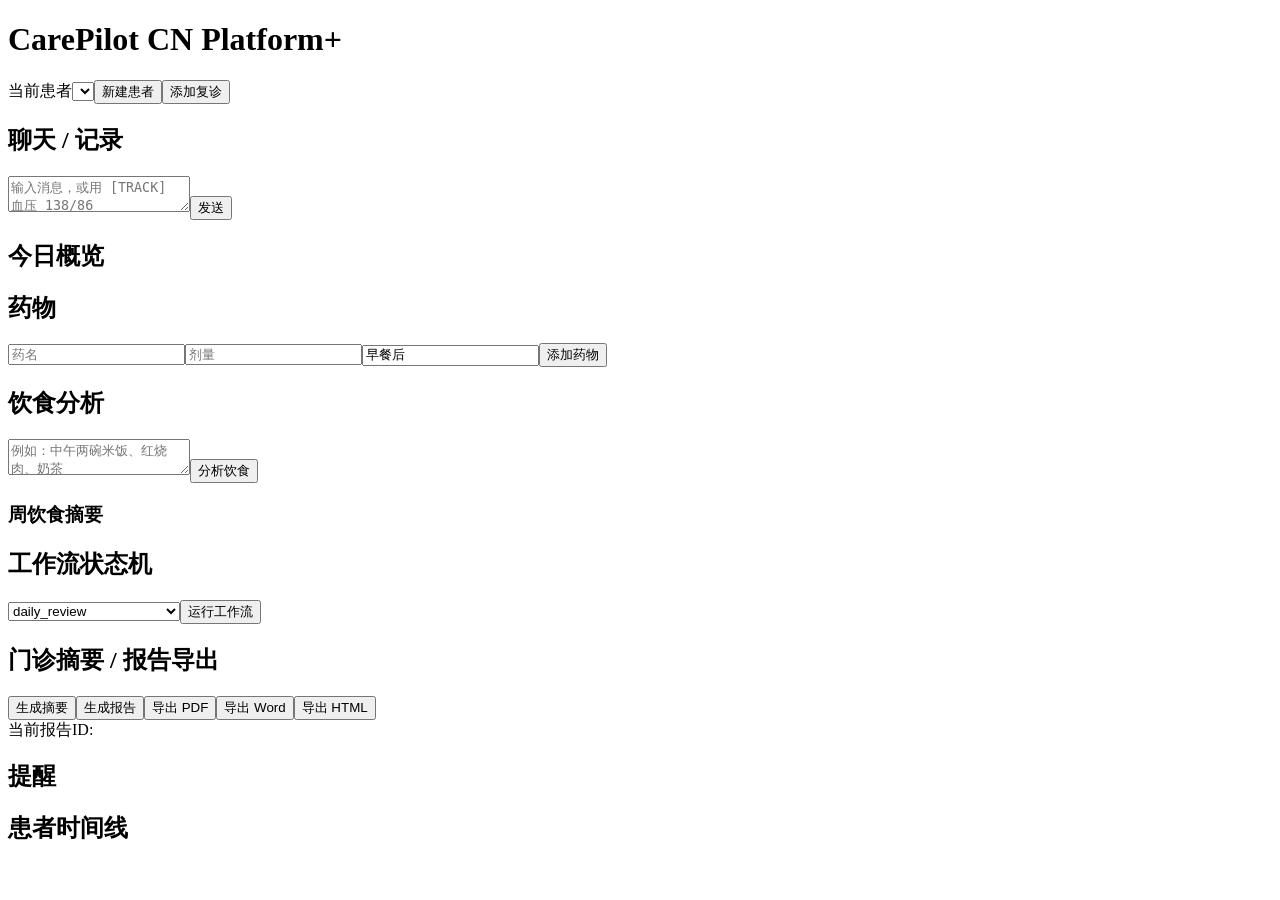
==== apps/api/app/static/index.html @ d2805d92 "Add files via upload" ====
<!doctype html><html lang="zh-CN"><head><meta charset="utf-8"><meta name="viewport" content="width=device-width, initial-scale=1"><title>CarePilot CN Platform+</title><link rel="stylesheet" href="/static/styles.css"></head><body><div class="wrap"><h1>CarePilot CN Platform+</h1><div class="row"><label>当前患者</label><select id="patientSelect" onchange="onPatientChange(this.value)"></select><button onclick="createPatient()">新建患者</button><button onclick="createFollowup()">添加复诊</button></div><div class="grid"><section><h2>聊天 / 记录</h2><textarea id="chatInput" placeholder="输入消息，或用 [TRACK] 血压 138/86"></textarea><button onclick="sendChat()">发送</button><pre id="chatReply"></pre></section><section><h2>今日概览</h2><pre id="today"></pre></section><section><h2>药物</h2><input id="medName" placeholder="药名"><input id="medDose" placeholder="剂量"><input id="medSchedule" value="早餐后"><button onclick="addMedication()">添加药物</button><pre id="medications"></pre></section><section><h2>饮食分析</h2><textarea id="mealDesc" placeholder="例如：中午两碗米饭、红烧肉、奶茶"></textarea><button onclick="analyzeMeal()">分析饮食</button><pre id="mealResult"></pre><h3>周饮食摘要</h3><pre id="mealSummary"></pre></section><section><h2>工作流状态机</h2><select id="wfType"><option value="daily_review">daily_review</option><option value="medication_reconciliation">medication_reconciliation</option><option value="previsit_digest">previsit_digest</option></select><button onclick="runWorkflow()">运行工作流</button><pre id="workflowResult"></pre></section><section><h2>门诊摘要 / 报告导出</h2><button onclick="genDigest()">生成摘要</button><button onclick="genReport()">生成报告</button><button onclick="exportReport('pdf')">导出 PDF</button><button onclick="exportReport('docx')">导出 Word</button><button onclick="exportReport('html')">导出 HTML</button><div>当前报告ID: <span id="reportId"></span></div><pre id="digest"></pre><pre id="report"></pre></section><section><h2>提醒</h2><pre id="reminders"></pre></section><section><h2>患者时间线</h2><pre id="timeline"></pre></section></div></div><script src="/static/app.js"></script></body></html>
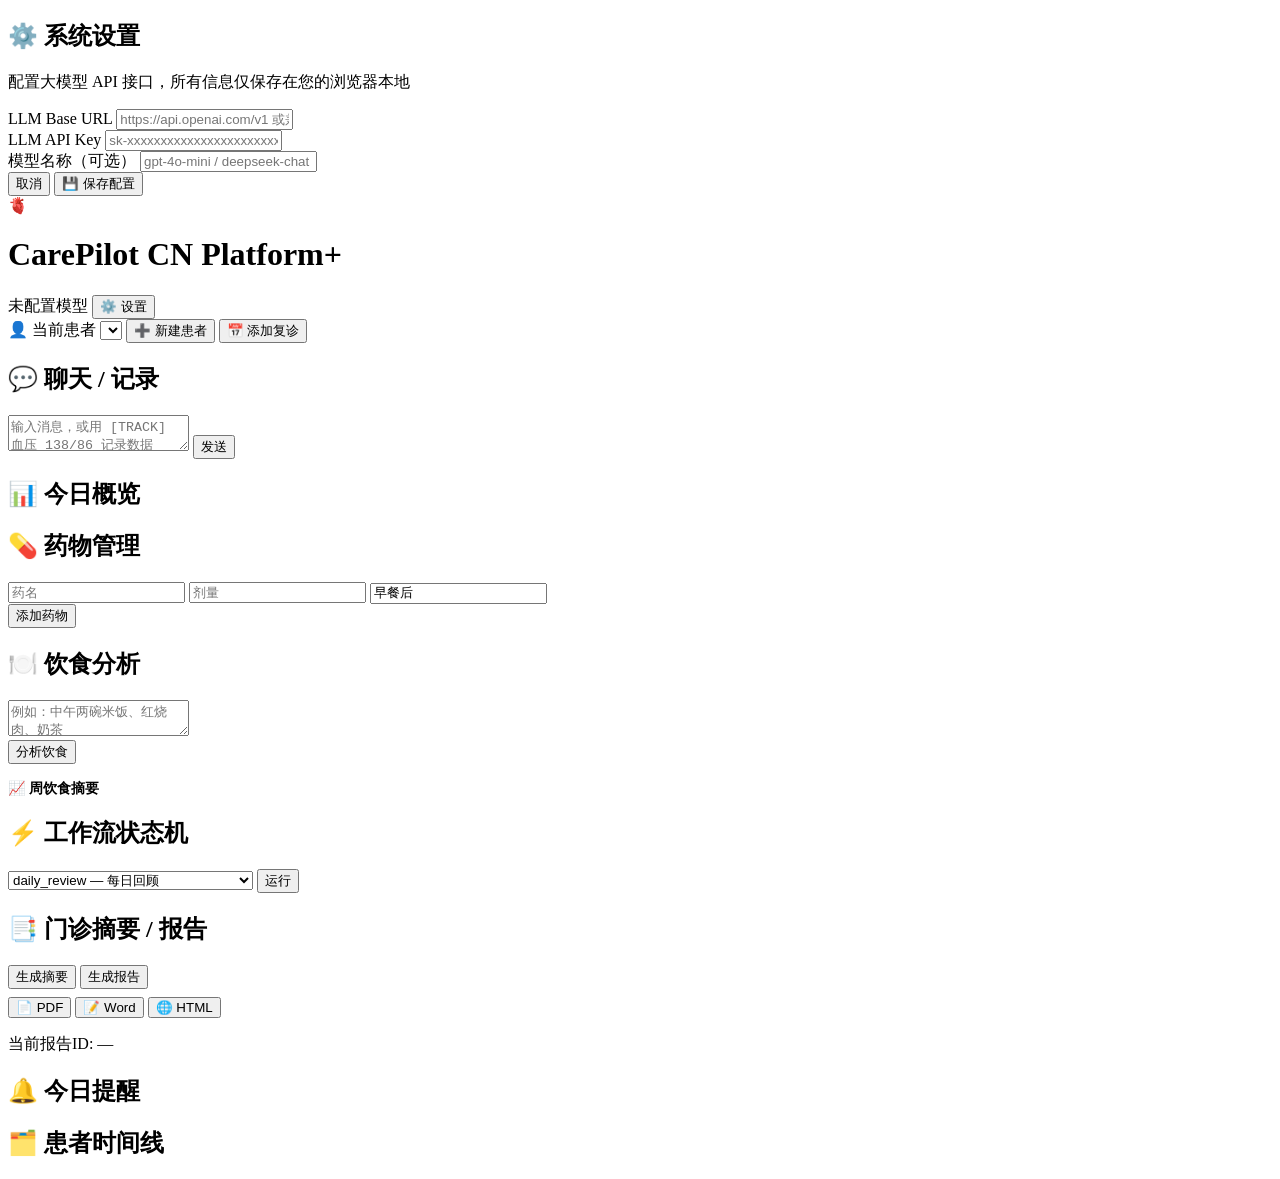
==== commit 7cd0d98f: "Add files via upload" ====
--- a/apps/api/app/static/index.html
+++ b/apps/api/app/static/index.html
@@ -1 +1,174 @@
-<!doctype html><html lang="zh-CN"><head><meta charset="utf-8"><meta name="viewport" content="width=device-width, initial-scale=1"><title>CarePilot CN Platform+</title><link rel="stylesheet" href="/static/styles.css"></head><body><div class="wrap"><h1>CarePilot CN Platform+</h1><div class="row"><label>当前患者</label><select id="patientSelect" onchange="onPatientChange(this.value)"></select><button onclick="createPatient()">新建患者</button><button onclick="createFollowup()">添加复诊</button></div><div class="grid"><section><h2>聊天 / 记录</h2><textarea id="chatInput" placeholder="输入消息，或用 [TRACK] 血压 138/86"></textarea><button onclick="sendChat()">发送</button><pre id="chatReply"></pre></section><section><h2>今日概览</h2><pre id="today"></pre></section><section><h2>药物</h2><input id="medName" placeholder="药名"><input id="medDose" placeholder="剂量"><input id="medSchedule" value="早餐后"><button onclick="addMedication()">添加药物</button><pre id="medications"></pre></section><section><h2>饮食分析</h2><textarea id="mealDesc" placeholder="例如：中午两碗米饭、红烧肉、奶茶"></textarea><button onclick="analyzeMeal()">分析饮食</button><pre id="mealResult"></pre><h3>周饮食摘要</h3><pre id="mealSummary"></pre></section><section><h2>工作流状态机</h2><select id="wfType"><option value="daily_review">daily_review</option><option value="medication_reconciliation">medication_reconciliation</option><option value="previsit_digest">previsit_digest</option></select><button onclick="runWorkflow()">运行工作流</button><pre id="workflowResult"></pre></section><section><h2>门诊摘要 / 报告导出</h2><button onclick="genDigest()">生成摘要</button><button onclick="genReport()">生成报告</button><button onclick="exportReport('pdf')">导出 PDF</button><button onclick="exportReport('docx')">导出 Word</button><button onclick="exportReport('html')">导出 HTML</button><div>当前报告ID: <span id="reportId"></span></div><pre id="digest"></pre><pre id="report"></pre></section><section><h2>提醒</h2><pre id="reminders"></pre></section><section><h2>患者时间线</h2><pre id="timeline"></pre></section></div></div><script src="/static/app.js"></script></body></html>+<!doctype html>
+<html lang="zh-CN">
+<head>
+  <meta charset="utf-8">
+  <meta name="viewport" content="width=device-width, initial-scale=1">
+  <meta name="description" content="CarePilot CN Platform+ — 慢病智能管理平台，集成 AI 对话、健康追踪、饮食分析和临床摘要生成">
+  <title>CarePilot CN Platform+</title>
+  <link rel="stylesheet" href="/static/styles.css">
+</head>
+<body>
+  <!-- ===== Toast Container ===== -->
+  <div id="toastContainer" class="toast-container"></div>
+
+  <!-- ===== Settings Overlay ===== -->
+  <div id="settingsOverlay" class="settings-overlay" onclick="if(event.target===this)closeSettings()">
+    <div class="settings-panel">
+      <h2>⚙️ 系统设置</h2>
+      <p class="subtitle">配置大模型 API 接口，所有信息仅保存在您的浏览器本地</p>
+      <div class="field">
+        <label for="llmBaseUrl">LLM Base URL</label>
+        <input id="llmBaseUrl" type="url" placeholder="https://api.openai.com/v1 或兼容端点">
+      </div>
+      <div class="field">
+        <label for="llmApiKey">LLM API Key</label>
+        <input id="llmApiKey" type="password" placeholder="sk-xxxxxxxxxxxxxxxxxxxxxxxx">
+      </div>
+      <div class="field">
+        <label for="llmModel">模型名称（可选）</label>
+        <input id="llmModel" type="text" placeholder="gpt-4o-mini / deepseek-chat / qwen-plus">
+      </div>
+      <div id="settingsStatus" class="settings-status"></div>
+      <div class="btn-row">
+        <button class="btn-ghost" onclick="closeSettings()">取消</button>
+        <button id="btnSaveConfig" onclick="saveLLMConfig()">💾 保存配置</button>
+      </div>
+    </div>
+  </div>
+
+  <!-- ===== App Shell ===== -->
+  <div class="app-shell">
+
+    <!-- Header -->
+    <header class="app-header">
+      <div class="brand">
+        <div class="brand-icon">🫀</div>
+        <h1>CarePilot CN Platform+</h1>
+      </div>
+      <div class="header-actions">
+        <span id="configBadge" class="config-badge disconnected">未配置模型</span>
+        <button class="btn-ghost" onclick="openSettings()">⚙️ 设置</button>
+      </div>
+    </header>
+
+    <!-- Patient Bar -->
+    <div class="patient-bar">
+      <label>👤 当前患者</label>
+      <select id="patientSelect" onchange="onPatientChange(this.value)"></select>
+      <button class="btn-sm" onclick="createPatient()">➕ 新建患者</button>
+      <button class="btn-sm" onclick="createFollowup()">📅 添加复诊</button>
+    </div>
+
+    <!-- Main Grid -->
+    <main class="main-content">
+      <div class="grid">
+
+        <!-- Chat Card -->
+        <section class="card">
+          <div class="card-header">
+            <h2><span class="icon icon-chat">💬</span> 聊天 / 记录</h2>
+          </div>
+          <div id="chatBox" class="chat-box"></div>
+          <div class="input-row">
+            <textarea id="chatInput" rows="2" placeholder="输入消息，或用 [TRACK] 血压 138/86 记录数据"></textarea>
+            <button id="btnSendChat" onclick="sendChat()">发送</button>
+          </div>
+        </section>
+
+        <!-- Today Overview Card -->
+        <section class="card">
+          <div class="card-header">
+            <h2><span class="icon icon-today">📊</span> 今日概览</h2>
+          </div>
+          <pre id="today" class="output-box"></pre>
+        </section>
+
+        <!-- Medications Card -->
+        <section class="card">
+          <div class="card-header">
+            <h2><span class="icon icon-med">💊</span> 药物管理</h2>
+          </div>
+          <div class="med-inputs">
+            <input id="medName" type="text" placeholder="药名">
+            <input id="medDose" type="text" placeholder="剂量">
+            <input id="medSchedule" type="text" value="早餐后" placeholder="服药时间">
+          </div>
+          <button id="btnAddMed" onclick="addMedication()">添加药物</button>
+          <pre id="medications" class="output-box"></pre>
+        </section>
+
+        <!-- Meal Analysis Card -->
+        <section class="card">
+          <div class="card-header">
+            <h2><span class="icon icon-meal">🍽️</span> 饮食分析</h2>
+          </div>
+          <textarea id="mealDesc" placeholder="例如：中午两碗米饭、红烧肉、奶茶"></textarea>
+          <div class="input-row">
+            <button id="btnAnalyzeMeal" onclick="analyzeMeal()">分析饮食</button>
+          </div>
+          <pre id="mealResult" class="output-box"></pre>
+          <div class="card-header" style="margin-top:16px;">
+            <h2 style="font-size:14px;">📈 周饮食摘要</h2>
+          </div>
+          <pre id="mealSummary" class="output-box"></pre>
+        </section>
+
+        <!-- Workflow Card -->
+        <section class="card">
+          <div class="card-header">
+            <h2><span class="icon icon-workflow">⚡</span> 工作流状态机</h2>
+          </div>
+          <div class="input-row">
+            <select id="wfType" style="flex:1;">
+              <option value="daily_review">daily_review — 每日回顾</option>
+              <option value="medication_reconciliation">medication_reconciliation — 药物核对</option>
+              <option value="previsit_digest">previsit_digest — 门诊前摘要</option>
+            </select>
+            <button id="btnRunWorkflow" onclick="runWorkflow()">运行</button>
+          </div>
+          <pre id="workflowResult" class="output-box"></pre>
+        </section>
+
+        <!-- Report / Digest Card -->
+        <section class="card">
+          <div class="card-header">
+            <h2><span class="icon icon-report">📑</span> 门诊摘要 / 报告</h2>
+          </div>
+          <div class="export-row">
+            <button id="btnGenDigest" onclick="genDigest()">生成摘要</button>
+            <button id="btnGenReport" onclick="genReport()">生成报告</button>
+          </div>
+          <div class="export-row" style="margin-top:8px;">
+            <button class="btn-sm" onclick="exportReport('pdf')">📄 PDF</button>
+            <button class="btn-sm" onclick="exportReport('docx')">📝 Word</button>
+            <button class="btn-sm" onclick="exportReport('html')">🌐 HTML</button>
+          </div>
+          <p class="report-id">当前报告ID: <span id="reportId">—</span></p>
+          <pre id="digest" class="output-box"></pre>
+          <pre id="report" class="output-box"></pre>
+        </section>
+
+        <!-- Reminders Card -->
+        <section class="card">
+          <div class="card-header">
+            <h2><span class="icon icon-reminder">🔔</span> 今日提醒</h2>
+          </div>
+          <pre id="reminders" class="output-box"></pre>
+        </section>
+
+        <!-- Timeline Card -->
+        <section class="card">
+          <div class="card-header">
+            <h2><span class="icon icon-timeline">🗂️</span> 患者时间线</h2>
+          </div>
+          <pre id="timeline" class="output-box"></pre>
+        </section>
+
+      </div>
+    </main>
+
+  </div>
+
+  <script src="/static/app.js"></script>
+</body>
+</html>
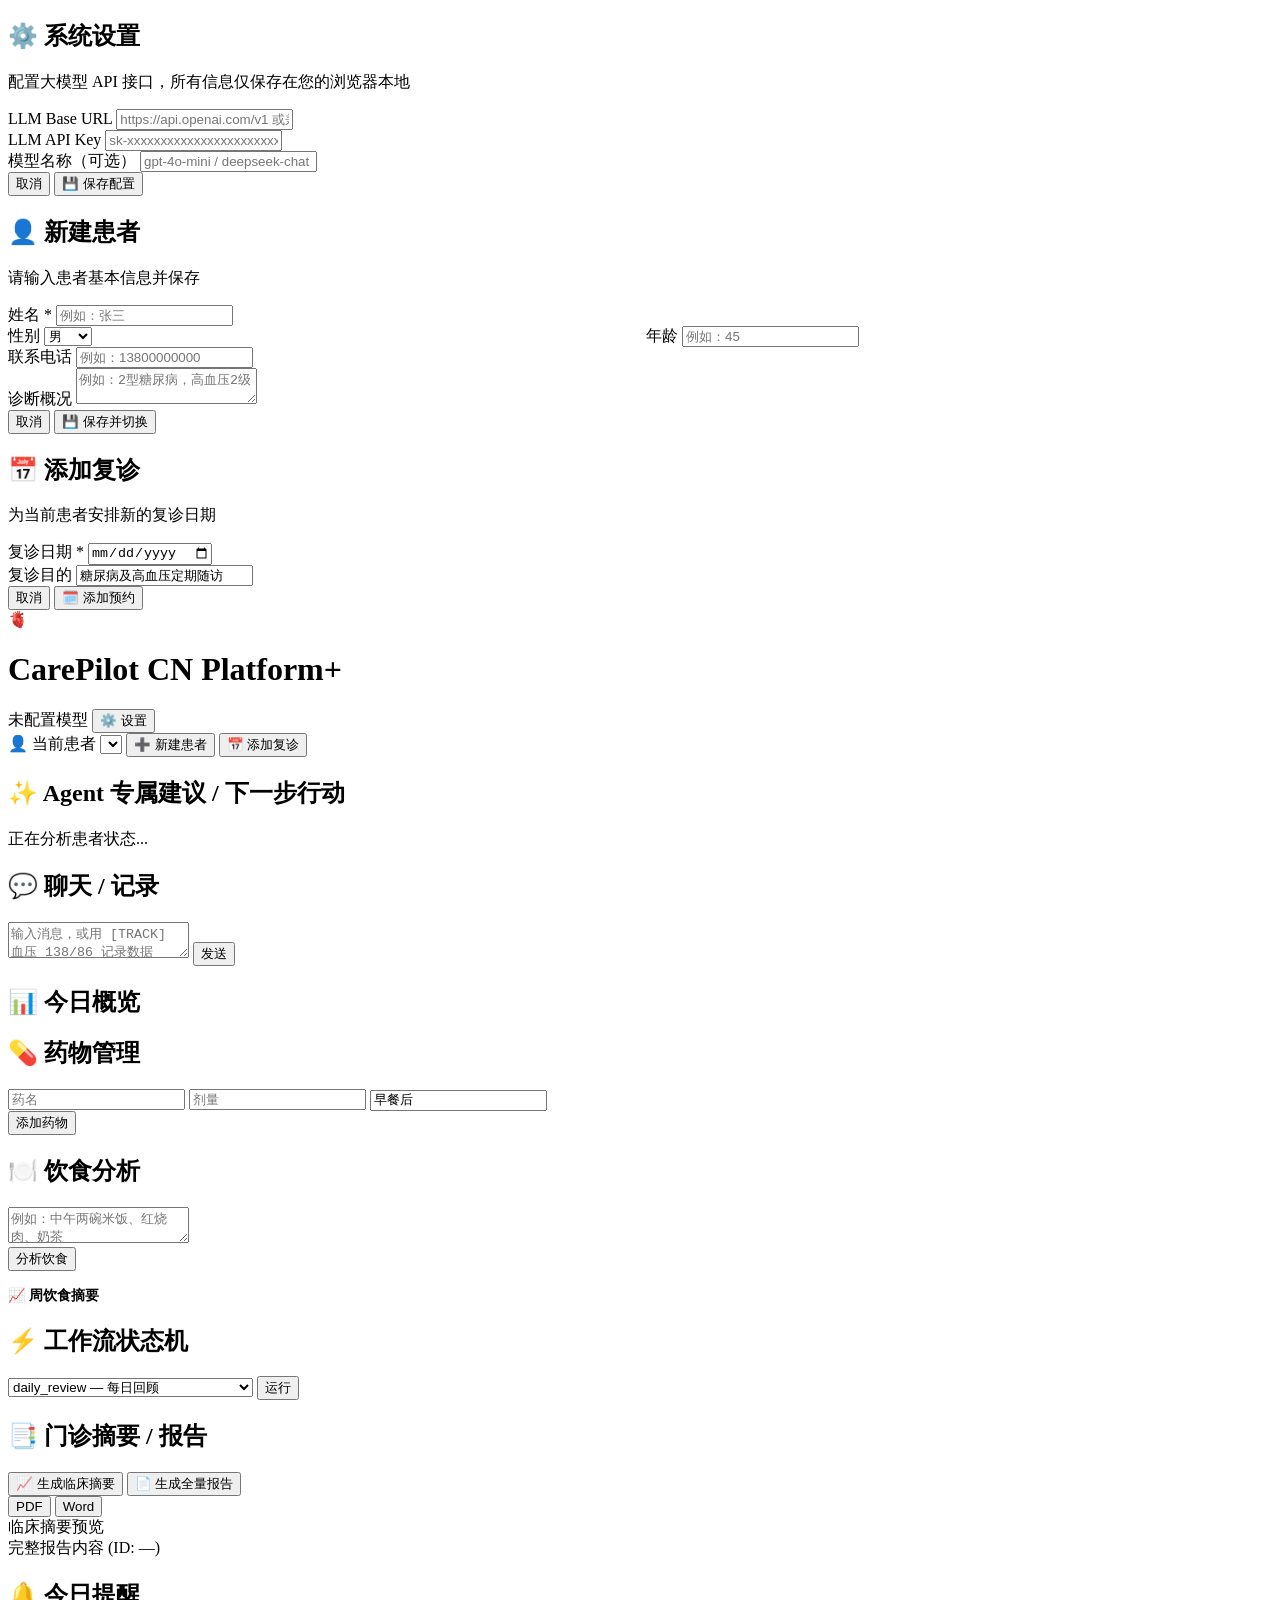
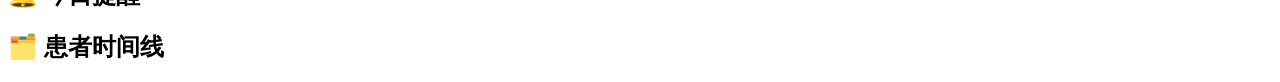
==== commit 1d99b9ad: "Add files via upload" ====
--- a/apps/api/app/static/index.html
+++ b/apps/api/app/static/index.html
@@ -36,6 +36,66 @@
     </div>
   </div>
 
+  <!-- ===== Patient Modal ===== -->
+  <div id="patientModal" class="settings-overlay" onclick="if(event.target===this)closePatientModal()">
+    <div class="settings-panel">
+      <h2>👤 新建患者</h2>
+      <p class="subtitle">请输入患者基本信息并保存</p>
+      <div class="field">
+        <label for="pName">姓名 *</label>
+        <input id="pName" type="text" placeholder="例如：张三" required>
+      </div>
+      <div class="field-row" style="display: grid; grid-template-columns: 1fr 1fr; gap: 12px;">
+        <div class="field">
+          <label for="pGender">性别</label>
+          <select id="pGender">
+            <option value="male">男</option>
+            <option value="female">女</option>
+            <option value="other">其他</option>
+          </select>
+        </div>
+        <div class="field">
+          <label for="pAge">年龄</label>
+          <input id="pAge" type="number" placeholder="例如：45">
+        </div>
+      </div>
+      <div class="field">
+        <label for="pPhone">联系电话</label>
+        <input id="pPhone" type="tel" placeholder="例如：13800000000">
+      </div>
+      <div class="field">
+        <label for="pDiagnosis">诊断概况</label>
+        <textarea id="pDiagnosis" placeholder="例如：2型糖尿病，高血压2级"></textarea>
+      </div>
+      <div id="patientModalStatus" class="settings-status"></div>
+      <div class="btn-row">
+        <button class="btn-ghost" onclick="closePatientModal()">取消</button>
+        <button id="btnSubmitPatient" onclick="submitPatient()">💾 保存并切换</button>
+      </div>
+    </div>
+  </div>
+
+  <!-- ===== Follow-up Modal ===== -->
+  <div id="followupModal" class="settings-overlay" onclick="if(event.target===this)closeFollowupModal()">
+    <div class="settings-panel">
+      <h2>📅 添加复诊</h2>
+      <p class="subtitle">为当前患者安排新的复诊日期</p>
+      <div class="field">
+        <label for="fDate">复诊日期 *</label>
+        <input id="fDate" type="date">
+      </div>
+      <div class="field">
+        <label for="fPurpose">复诊目的</label>
+        <input id="fPurpose" type="text" value="糖尿病及高血压定期随访" placeholder="例如：常规模拟随访">
+      </div>
+      <div id="followupModalStatus" class="settings-status"></div>
+      <div class="btn-row">
+        <button class="btn-ghost" onclick="closeFollowupModal()">取消</button>
+        <button id="btnSubmitFollowup" onclick="submitFollowup()">🗓️ 添加预约</button>
+      </div>
+    </div>
+  </div>
+
   <!-- ===== App Shell ===== -->
   <div class="app-shell">
 
@@ -55,12 +115,24 @@
     <div class="patient-bar">
       <label>👤 当前患者</label>
       <select id="patientSelect" onchange="onPatientChange(this.value)"></select>
-      <button class="btn-sm" onclick="createPatient()">➕ 新建患者</button>
-      <button class="btn-sm" onclick="createFollowup()">📅 添加复诊</button>
+      <button class="btn-sm" onclick="openPatientModal()">➕ 新建患者</button>
+      <button class="btn-sm" onclick="openFollowupModal()">📅 添加复诊</button>
     </div>
 
     <!-- Main Grid -->
     <main class="main-content">
+      <div class="agent-prime-row">
+        <!-- Agent Recommendations Card (Enhanced) -->
+        <section class="card recommendations-card">
+          <div class="card-header">
+            <h2><span class="icon icon-star">✨</span> Agent 专属建议 / 下一步行动</h2>
+          </div>
+          <div id="aiRecommendations" class="recommendations-container">
+            <div class="recommendation-item skeleton">正在分析患者状态...</div>
+          </div>
+        </section>
+      </div>
+
       <div class="grid">
 
         <!-- Chat Card -->
@@ -134,18 +206,27 @@
           <div class="card-header">
             <h2><span class="icon icon-report">📑</span> 门诊摘要 / 报告</h2>
           </div>
-          <div class="export-row">
-            <button id="btnGenDigest" onclick="genDigest()">生成摘要</button>
-            <button id="btnGenReport" onclick="genReport()">生成报告</button>
-          </div>
-          <div class="export-row" style="margin-top:8px;">
-            <button class="btn-sm" onclick="exportReport('pdf')">📄 PDF</button>
-            <button class="btn-sm" onclick="exportReport('docx')">📝 Word</button>
-            <button class="btn-sm" onclick="exportReport('html')">🌐 HTML</button>
-          </div>
-          <p class="report-id">当前报告ID: <span id="reportId">—</span></p>
-          <pre id="digest" class="output-box"></pre>
-          <pre id="report" class="output-box"></pre>
+          <div class="report-controls">
+            <div class="btn-group">
+              <button id="btnGenDigest" onclick="genDigest()" class="btn-sm">📈 生成临床摘要</button>
+              <button id="btnGenReport" onclick="genReport()" class="btn-sm">📄 生成全量报告</button>
+            </div>
+            <div class="btn-group export-btns">
+              <button class="btn-ghost btn-xs" onclick="exportReport('pdf')">PDF</button>
+              <button class="btn-ghost btn-xs" onclick="exportReport('docx')">Word</button>
+            </div>
+          </div>
+          
+          <div class="report-preview-container">
+            <div id="digestPreview" class="preview-box">
+              <div class="preview-label">临床摘要预览</div>
+              <div id="digest" class="preview-content"></div>
+            </div>
+            <div id="reportPreview" class="preview-box">
+              <div class="preview-label">完整报告内容 (ID: <span id="reportId">—</span>)</div>
+              <div id="report" class="preview-content"></div>
+            </div>
+          </div>
         </section>
 
         <!-- Reminders Card -->
